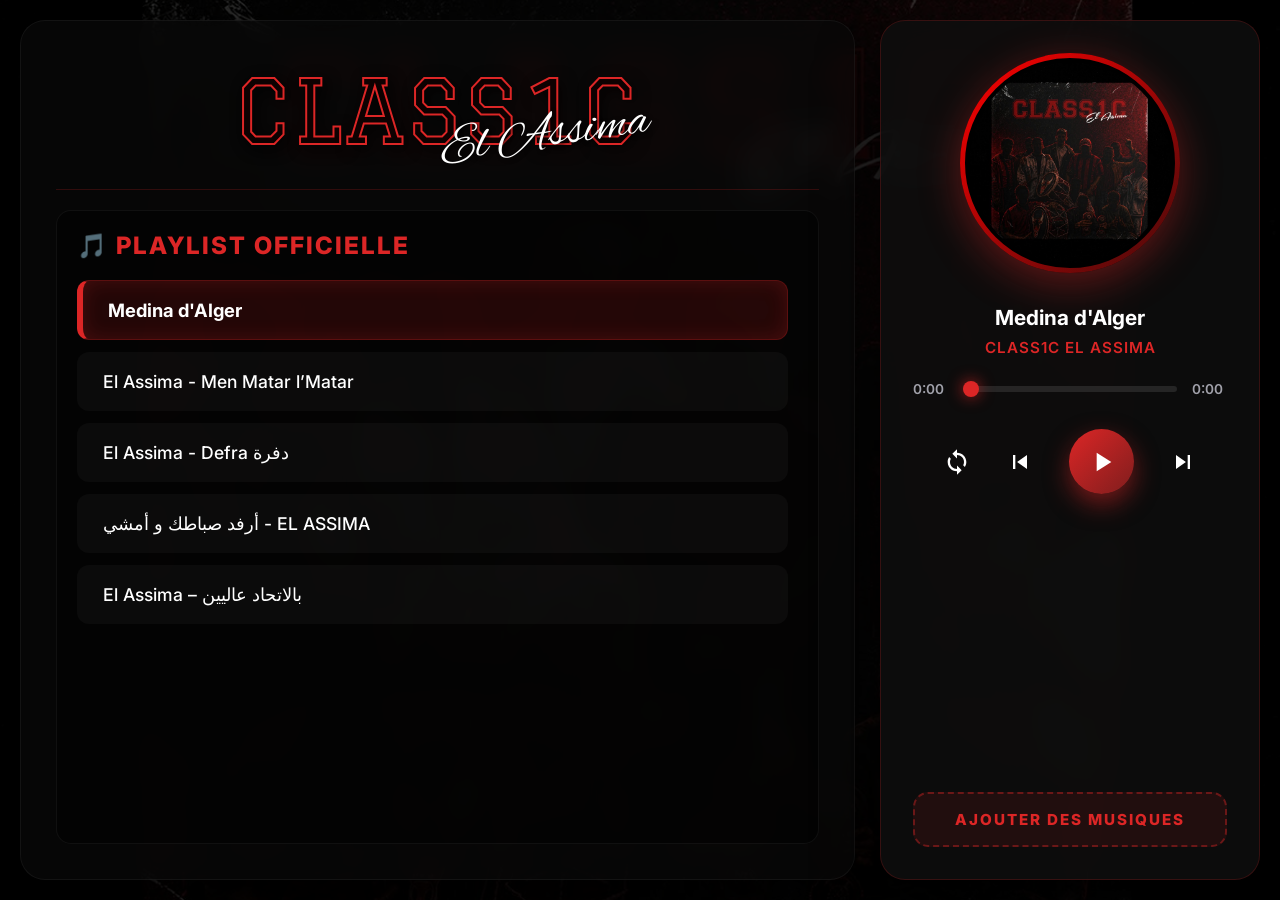
==== index.html @ e0ed2be4 "UI: update application logo (v21)" ====
<!DOCTYPE html>
<html lang="fr">
<head>
    <meta charset="UTF-8">
    <meta name="viewport" content="width=device-width, initial-scale=1.0">
    <title>CLASS1C El Assima</title>
    <link rel="stylesheet" href="style.css">
    <link href="https://fonts.googleapis.com/css2?family=Inter:wght@400;600;800;900&family=Graduate&family=Alex+Brush&display=swap" rel="stylesheet">
    <link rel="manifest" href="manifest.json?v=21">
    <meta name="apple-mobile-web-app-capable" content="yes">
    <meta name="apple-mobile-web-app-status-bar-style" content="black-translucent">
    <meta name="apple-mobile-web-app-title" content="ClassicAssima">
    <link rel="apple-touch-icon" href="logo classic.jpeg">
</head>
<body>
    <div class="app-layout">
        
        <!-- GAUCHE : Playlist Centrale -->
        <main class="content-area">
            <header class="site-header">
                <div class="logo-text-main">
                    <span class="logo-classic">CLASS1C</span>
                    <span class="logo-assima">El Assima</span>
                </div>
            </header>

            <div class="large-playlist-container">
                <h2 class="large-playlist-title">🎵 Playlist Officielle</h2>
                <ul id="playlist" class="playlist large-playlist">
                    <li class="playlist-empty">Aucune musique chargée</li>
                </ul>
            </div>
        </main>

        <!-- DROITE : Le Lecteur de Musique -->
        <aside class="sidebar-player">
            <div class="player-container">
                <div class="album-art-container">
                    <div class="album-art" id="albumArt">
                        <div class="music-note">🎵</div>
                    </div>
                </div>

                <div class="track-info">
                    <h1 id="trackTitle">Sélectionnez une musique</h1>
                    <p id="trackArtist">CLASS1C El Assima</p>
                </div>

                <div class="progress-container">
                    <span id="currentTime">0:00</span>
                    <input type="range" id="progressBar" min="0" max="100" value="0">
                    <span id="duration">0:00</span>
                </div>

                <div class="controls">
                    <button class="btn-control" id="loopBtn" title="Boucler la chanson">
                        <svg viewBox="0 0 24 24"><path d="M12 4V1L8 5l4 4V6c3.31 0 6 2.69 6 6 0 1.01-.25 1.97-.7 2.8l1.46 1.46C19.54 15.03 20 13.57 20 12c0-4.42-3.58-8-8-8zm0 14c-3.31 0-6-2.69-6-6 0-1.01.25-1.97.7-2.8L5.24 7.74C4.46 8.97 4 10.43 4 12c0 4.42 3.58 8 8 8v3l4-4-4-4v3z"/></svg>
                    </button>
                    <button class="btn-control" id="prevBtn">
                        <svg viewBox="0 0 24 24"><path d="M6 6h2v12H6zm3.5 6l8.5 6V6z"/></svg>
                    </button>
                    <button class="btn-play" id="playBtn">
                        <svg viewBox="0 0 24 24" id="playIcon"><path d="M8 5v14l11-7z"/></svg>
                    </button>
                    <button class="btn-control" id="nextBtn">
                        <svg viewBox="0 0 24 24"><path d="M6 18l8.5-6L6 6v12zM16 6v12h2V6h-2z"/></svg>
                    </button>
                </div>
                
                <div class="file-loader">
                    <label for="audioUpload" class="upload-btn">
                        <span>AJOUTER DES MUSIQUES</span>
                    </label>
                    <input type="file" id="audioUpload" accept="audio/*" multiple style="display: none;">
                </div>
            </div>
        </aside>

    </div>

    <!-- Élément audio masqué -->
    <audio id="mainAudio" playsinline preload="auto"></audio>
    
    <script>
        if ('serviceWorker' in navigator) {
            window.addEventListener('load', () => {
                navigator.serviceWorker.register('./sw_v21.js?v=21')
                .then(registration => console.log('SW registered'))
                .catch(err => console.log('SW failed', err));
            });
        }
    </script>
    <script src="app.js?v=21"></script>
</body>
</html>
---- style.css ----
:root {
    --bg-color: #000000;
    --primary: #dc2626; /* Rouge Intense USMA */
    --primary-hover: #991b1b;
    --text-main: #ffffff;
    --text-muted: #a1a1aa;
    --glass-bg: rgba(15, 15, 15, 0.85); /* Verre noir très sombre */
    --glass-border: rgba(220, 38, 38, 0.2); /* Bordure subtilement rouge */
}

* {
    margin: 0;
    padding: 0;
    box-sizing: border-box;
}

body {
    font-family: 'Inter', sans-serif;
    background: url('bg.jpeg') center/cover no-repeat fixed, #000000;
    color: var(--text-main);
    min-height: 100vh;
    overflow-x: hidden;
}

/* Overlay sombre pour faire ressortir l'interface */
body::before {
    content: '';
    position: fixed;
    top: 0; left: 0; right: 0; bottom: 0;
    background: rgba(0, 0, 0, 0.8);
    z-index: -1;
}

/* --- LAYOUT PRINCIPAL --- */
.app-layout {
    display: flex;
    width: 100%;
    min-height: 100vh;
    padding: 20px;
    gap: 25px;
    max-width: 1400px;
    margin: 0 auto;
}

@media (max-width: 900px) {
    .app-layout {
        flex-direction: column;
    }
    .sidebar-player {
        width: 100% !important;
    }
    .content-area, .player-container {
        height: auto !important;
        max-height: none !important;
    }
}

/* --- ZONE GAUCHE : PLAYLIST CENTRALE --- */
.content-area {
    flex-grow: 1;
    background: rgba(10, 10, 10, 0.65);
    backdrop-filter: blur(12px);
    -webkit-backdrop-filter: blur(12px);
    border: 1px solid rgba(255,255,255,0.05);
    border-radius: 25px;
    padding: 35px;
    display: flex;
    flex-direction: column;
    box-shadow: 0 20px 40px rgba(0,0,0,0.6);
    height: calc(100vh - 40px);
    overflow-y: hidden;
}

.site-header {
    margin-bottom: 20px;
    padding-bottom: 20px;
    border-bottom: 1px solid rgba(220, 38, 38, 0.2);
    text-align: center;
    flex-shrink: 0;
}

.logo-text-main {
    position: relative;
    display: inline-block;
    margin-bottom: 15px;
    margin-top: 10px;
}

.logo-classic {
    font-family: 'Graduate', sans-serif;
    font-size: 5.5rem;
    color: rgba(20, 0, 0, 0.6); /* Very dark/transparent red fill */
    -webkit-text-stroke: 2px #dc2626; /* USMA Red outline */
    letter-spacing: 4px;
    text-shadow: 4px 4px 15px rgba(0,0,0,0.9);
    line-height: 1;
}

.logo-assima {
    font-family: 'Alex Brush', cursive;
    font-size: 3.2rem; /* Alex brush est un peu plus petit, on compense */
    color: #ffffff;
    position: absolute;
    bottom: -8px;
    right: -10px;
    transform: rotate(-8deg);
    text-shadow: 2px 2px 4px rgba(0,0,0,0.9);
    line-height: 1;
}

@media (max-width: 600px) {
    .logo-classic { font-size: 3.5rem; }
    .logo-assima { font-size: 2rem; right: -5px; bottom: -5px; }
}

/* Playlist Styles (Large) */
.large-playlist-container {
    flex-grow: 1;
    display: flex;
    flex-direction: column;
    overflow: hidden;
    background: rgba(0, 0, 0, 0.4);
    border-radius: 15px;
    padding: 20px;
    border: 1px solid rgba(255, 255, 255, 0.05);
}

.large-playlist-title {
    font-size: 1.5rem;
    color: var(--primary);
    margin-bottom: 20px;
    text-transform: uppercase;
    letter-spacing: 2px;
    font-weight: 800;
    flex-shrink: 0;
}

.playlist {
    list-style: none;
    overflow-y: auto;
    flex-grow: 1;
    padding-right: 10px;
}

.playlist::-webkit-scrollbar {
    width: 6px;
}
.playlist::-webkit-scrollbar-track {
    background: rgba(255, 255, 255, 0.05);
    border-radius: 3px;
}
.playlist::-webkit-scrollbar-thumb {
    background: var(--primary);
    border-radius: 3px;
}

.playlist li {
    padding: 18px 25px;
    border-radius: 12px;
    margin-bottom: 12px;
    background: rgba(255, 255, 255, 0.03);
    cursor: pointer;
    transition: all 0.3s ease;
    display: flex;
    align-items: center;
    font-size: 1.1rem;
    font-weight: 500;
    border: 1px solid transparent;
}

.playlist li:hover {
    background: rgba(255, 255, 255, 0.08);
    transform: translateX(5px);
}

.playlist li.active {
    background: rgba(220, 38, 38, 0.15);
    border-left: 6px solid var(--primary);
    border-top: 1px solid rgba(220, 38, 38, 0.3);
    border-right: 1px solid rgba(220, 38, 38, 0.3);
    border-bottom: 1px solid rgba(220, 38, 38, 0.3);
    color: var(--text-main);
    font-weight: 700;
    font-size: 1.15rem;
    box-shadow: inset 0 0 20px rgba(220, 38, 38, 0.2);
}

.playlist-empty {
    text-align: center;
    color: var(--text-muted) !important;
    font-style: italic;
    cursor: default !important;
    background: none !important;
    border: none !important;
}

/* --- ZONE DROITE : LECTEUR AUDIO --- */
.sidebar-player {
    width: 380px;
    flex-shrink: 0;
}

.player-container {
    width: 100%;
    height: calc(100vh - 40px);
    background: var(--glass-bg);
    backdrop-filter: blur(15px);
    -webkit-backdrop-filter: blur(15px);
    border: 1px solid var(--glass-border);
    border-radius: 25px;
    padding: 2rem;
    display: flex;
    flex-direction: column;
    align-items: center;
    box-shadow: 0 30px 60px rgba(0, 0, 0, 0.9);
}

.header {
    width: 100%;
    text-align: center;
    margin-bottom: 2rem;
}

.title {
    font-family: 'Graduate', sans-serif;
    font-weight: normal;
    font-size: 2rem;
    letter-spacing: 4px;
    color: rgba(97, 0, 0, 0.8);
    -webkit-text-stroke: 1px #dc2626;
    text-shadow: 0 2px 10px rgba(220, 38, 38, 0.5);
}

.album-art-container {
    width: 220px;
    height: 220px;
    border-radius: 50%;
    padding: 5px;
    background: linear-gradient(135deg, #ff0000, #450a0a);
    box-shadow: 0 10px 40px rgba(220, 38, 38, 0.4);
    margin-bottom: 2rem;
    animation: spin 20s linear infinite;
    animation-play-state: paused;
    flex-shrink: 0;
}

.album-art-container.playing {
    animation-play-state: running;
}

@keyframes spin {
    100% { transform: rotate(360deg); }
}

.album-art {
    width: 100%;
    height: 100%;
    border-radius: 50%;
    background: url('bg.jpeg') center/cover no-repeat;
    display: flex;
    justify-content: center;
    align-items: center;
    overflow: hidden;
    border: 4px solid #000000;
}

.music-note {
    display: none;
}

.track-info {
    text-align: center;
    margin-bottom: 1.5rem;
    width: 100%;
    flex-shrink: 0;
}

.track-info h1 {
    font-size: 1.3rem;
    font-weight: 700;
    margin-bottom: 0.5rem;
    white-space: nowrap;
    overflow: hidden;
    text-overflow: ellipsis;
}

.track-info p {
    color: var(--primary);
    font-weight: 600;
    font-size: 0.95rem;
    text-transform: uppercase;
    letter-spacing: 1px;
}

.progress-container {
    width: 100%;
    display: flex;
    align-items: center;
    gap: 15px;
    margin-bottom: 2rem;
    flex-shrink: 0;
}

.progress-container span {
    font-size: 0.85rem;
    font-weight: 600;
    color: var(--text-muted);
    min-width: 35px;
}

input[type="range"] {
    flex-grow: 1;
    -webkit-appearance: none;
    height: 6px;
    background: rgba(255, 255, 255, 0.1);
    border-radius: 5px;
    outline: none;
    cursor: pointer;
}

input[type="range"]::-webkit-slider-thumb {
    -webkit-appearance: none;
    width: 16px;
    height: 16px;
    border-radius: 50%;
    background: var(--primary);
    cursor: pointer;
    box-shadow: 0 0 15px rgba(220, 38, 38, 0.8);
    transition: transform 0.1s;
}

input[type="range"]::-webkit-slider-thumb:hover {
    transform: scale(1.3);
}

.controls {
    display: flex;
    justify-content: center;
    align-items: center;
    gap: 35px;
    margin-bottom: 2rem;
    flex-shrink: 0;
}

button {
    background: none;
    border: none;
    cursor: pointer;
    outline: none;
    display: flex;
    justify-content: center;
    align-items: center;
    transition: all 0.2s ease;
}

button svg {
    fill: var(--text-main);
    width: 28px;
    height: 28px;
    transition: fill 0.2s ease;
}

.btn-control:hover svg {
    fill: var(--primary);
}

.btn-control:active {
    transform: scale(0.9);
}

.btn-play {
    width: 65px;
    height: 65px;
    background: linear-gradient(135deg, var(--primary), #7f1d1d);
    border-radius: 50%;
    box-shadow: 0 10px 25px rgba(220, 38, 38, 0.5);
}

.btn-play svg {
    width: 32px;
    height: 32px;
}

.btn-play:hover {
    transform: translateY(-2px);
    box-shadow: 0 15px 30px rgba(220, 38, 38, 0.6);
}

.btn-play:active {
    transform: translateY(2px);
    box-shadow: 0 5px 15px rgba(220, 38, 38, 0.5);
}

.file-loader {
    margin-top: auto;
    width: 100%;
    flex-shrink: 0;
}

#audioUpload {
    display: none;
}

.upload-btn {
    display: block;
    width: 100%;
    padding: 16px;
    background: rgba(220, 38, 38, 0.1);
    border: 2px dashed rgba(220, 38, 38, 0.4);
    border-radius: 15px;
    text-align: center;
    color: var(--primary);
    font-weight: 800;
    text-transform: uppercase;
    letter-spacing: 2px;
    cursor: pointer;
    transition: all 0.3s ease;
    font-size: 0.95rem;
}

.upload-btn:hover {
    background: rgba(220, 38, 38, 0.25);
    color: var(--text-main);
    border-color: var(--primary);
    box-shadow: 0 5px 20px rgba(220, 38, 38, 0.3);
}
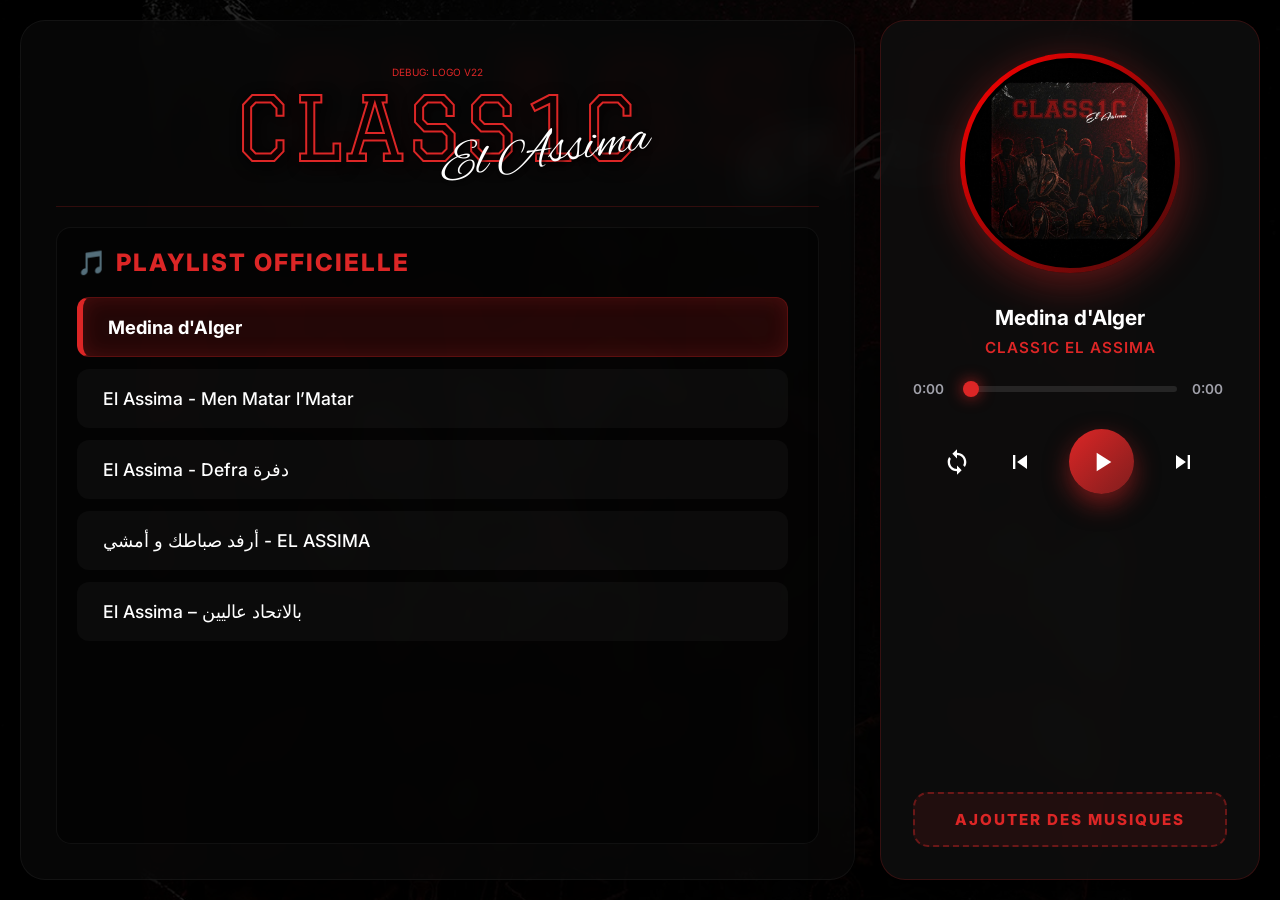
==== commit c4928b51: "Debug: add logo v22 indicator" ====
--- a/index.html
+++ b/index.html
@@ -6,11 +6,11 @@
     <title>CLASS1C El Assima</title>
     <link rel="stylesheet" href="style.css">
     <link href="https://fonts.googleapis.com/css2?family=Inter:wght@400;600;800;900&family=Graduate&family=Alex+Brush&display=swap" rel="stylesheet">
-    <link rel="manifest" href="manifest.json?v=21">
+    <link rel="manifest" href="manifest.json?v=22">
     <meta name="apple-mobile-web-app-capable" content="yes">
     <meta name="apple-mobile-web-app-status-bar-style" content="black-translucent">
     <meta name="apple-mobile-web-app-title" content="ClassicAssima">
-    <link rel="apple-touch-icon" href="logo classic.jpeg">
+    <link rel="apple-touch-icon" href="icon_v21.jpeg">
 </head>
 <body>
     <div class="app-layout">
@@ -19,6 +19,7 @@
         <main class="content-area">
             <header class="site-header">
                 <div class="logo-text-main">
+                    <div style="font-size: 10px; color: var(--primary); margin-bottom: 5px;">DEBUG: LOGO V22</div>
                     <span class="logo-classic">CLASS1C</span>
                     <span class="logo-assima">El Assima</span>
                 </div>
@@ -84,12 +85,12 @@
     <script>
         if ('serviceWorker' in navigator) {
             window.addEventListener('load', () => {
-                navigator.serviceWorker.register('./sw_v21.js?v=21')
+                navigator.serviceWorker.register('./sw_v22.js?v=22')
                 .then(registration => console.log('SW registered'))
                 .catch(err => console.log('SW failed', err));
             });
         }
     </script>
-    <script src="app.js?v=21"></script>
+    <script src="app.js?v=22"></script>
 </body>
 </html>
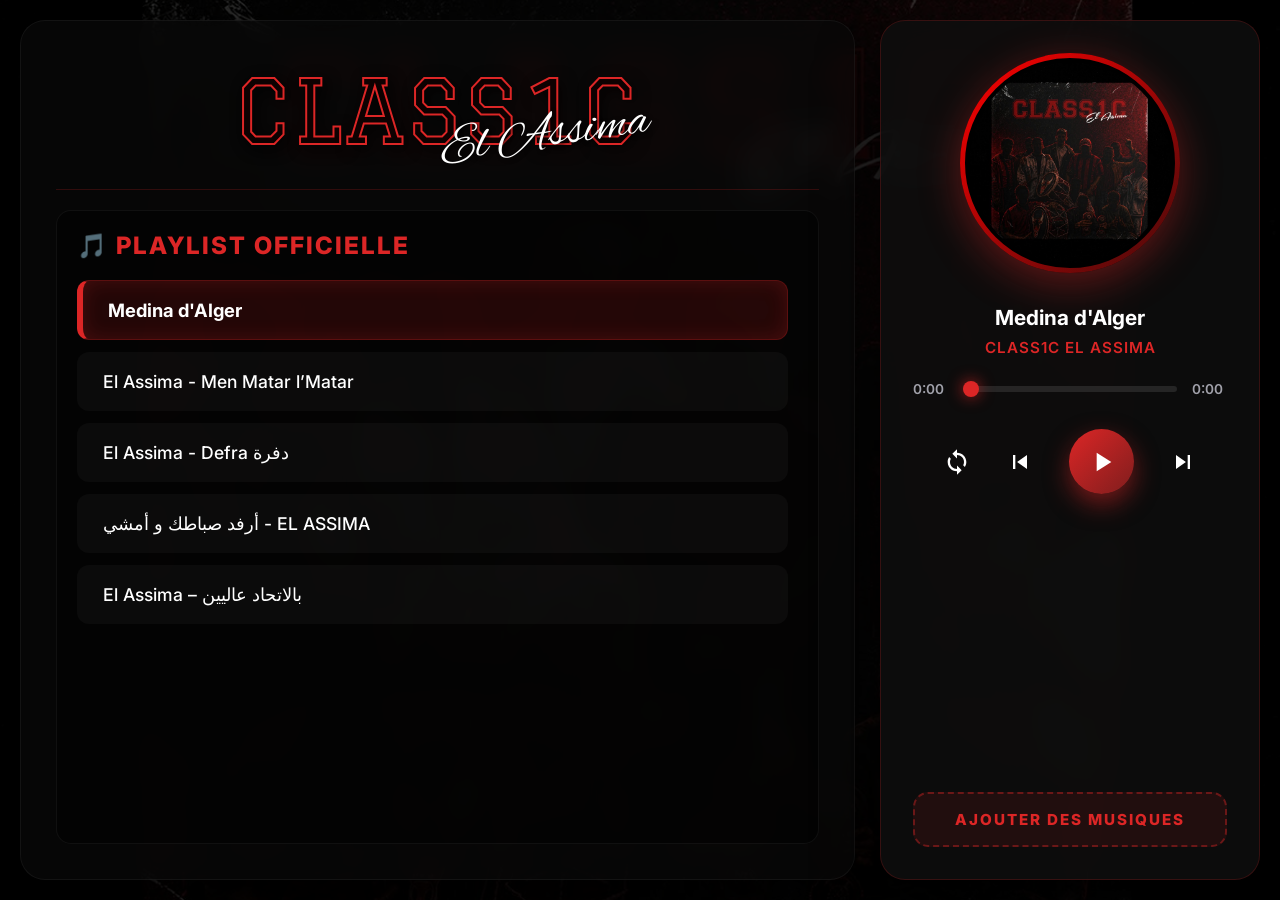
==== commit 0afbb5cb: "Final: clean UI and remove debug files" ====
--- a/index.html
+++ b/index.html
@@ -19,7 +19,6 @@
         <main class="content-area">
             <header class="site-header">
                 <div class="logo-text-main">
-                    <div style="font-size: 10px; color: var(--primary); margin-bottom: 5px;">DEBUG: LOGO V22</div>
                     <span class="logo-classic">CLASS1C</span>
                     <span class="logo-assima">El Assima</span>
                 </div>
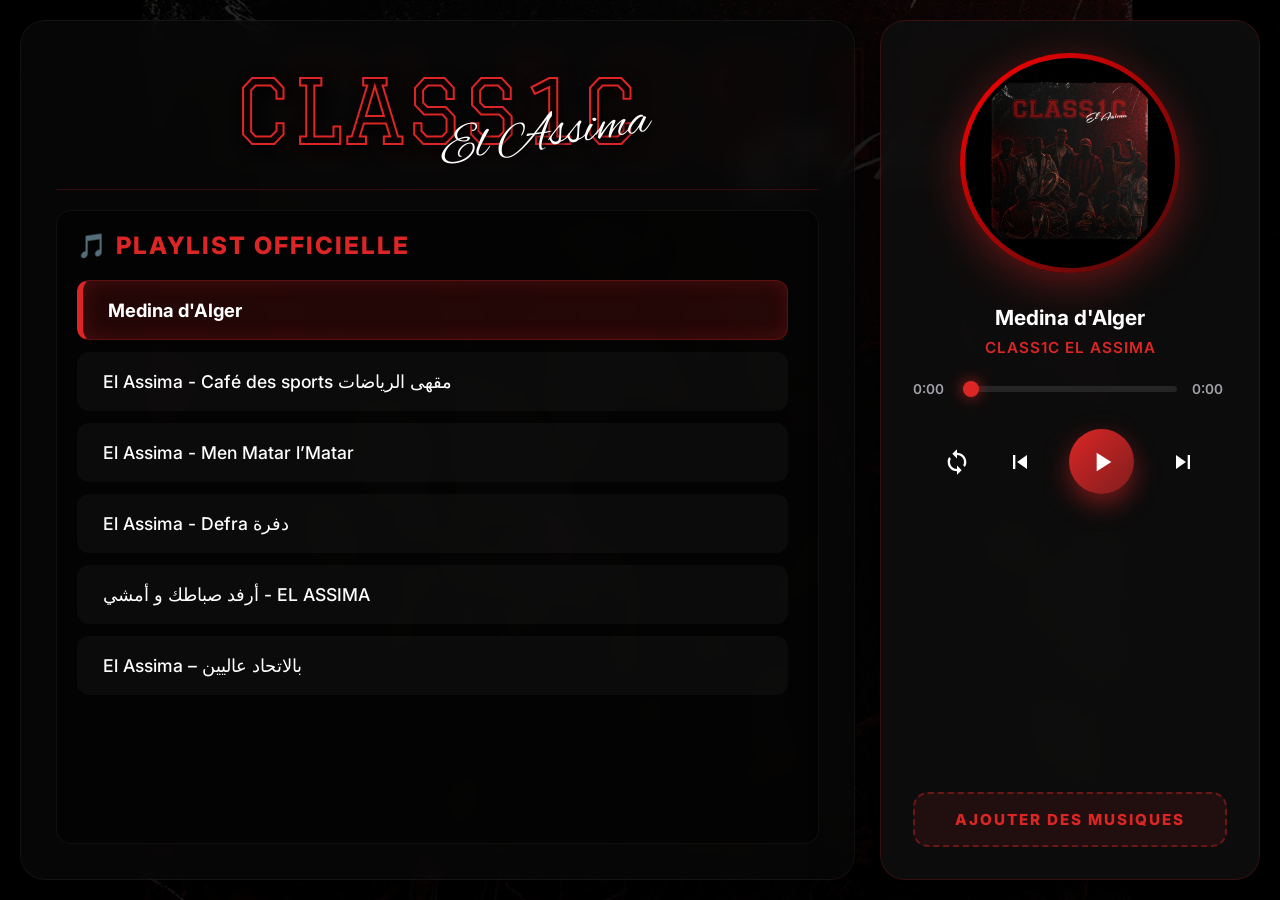
==== commit 67cb726b: "feat: ajouter la chanson cafe des sport (v24)" ====
--- a/index.html
+++ b/index.html
@@ -3,14 +3,14 @@
 <head>
     <meta charset="UTF-8">
     <meta name="viewport" content="width=device-width, initial-scale=1.0">
-    <title>CLASS1C El Assima</title>
+    <title>Classic Assima</title>
     <link rel="stylesheet" href="style.css">
     <link href="https://fonts.googleapis.com/css2?family=Inter:wght@400;600;800;900&family=Graduate&family=Alex+Brush&display=swap" rel="stylesheet">
-    <link rel="manifest" href="manifest.json?v=22">
+    <link rel="manifest" href="manifest_v24.json">
     <meta name="apple-mobile-web-app-capable" content="yes">
     <meta name="apple-mobile-web-app-status-bar-style" content="black-translucent">
-    <meta name="apple-mobile-web-app-title" content="ClassicAssima">
-    <link rel="apple-touch-icon" href="icon_v21.jpeg">
+    <meta name="apple-mobile-web-app-title" content="Assima">
+    <link rel="apple-touch-icon" href="bg.jpeg?v=24">
 </head>
 <body>
     <div class="app-layout">
@@ -43,7 +43,7 @@
 
                 <div class="track-info">
                     <h1 id="trackTitle">Sélectionnez une musique</h1>
-                    <p id="trackArtist">CLASS1C El Assima</p>
+                    <p id="trackArtist">Classic Assima</p>
                 </div>
 
                 <div class="progress-container">
@@ -84,12 +84,12 @@
     <script>
         if ('serviceWorker' in navigator) {
             window.addEventListener('load', () => {
-                navigator.serviceWorker.register('./sw_v22.js?v=22')
+                navigator.serviceWorker.register('./sw_v24.js?v=24')
                 .then(registration => console.log('SW registered'))
                 .catch(err => console.log('SW failed', err));
             });
         }
     </script>
-    <script src="app.js?v=22"></script>
+    <script src="app.js?v=24"></script>
 </body>
 </html>
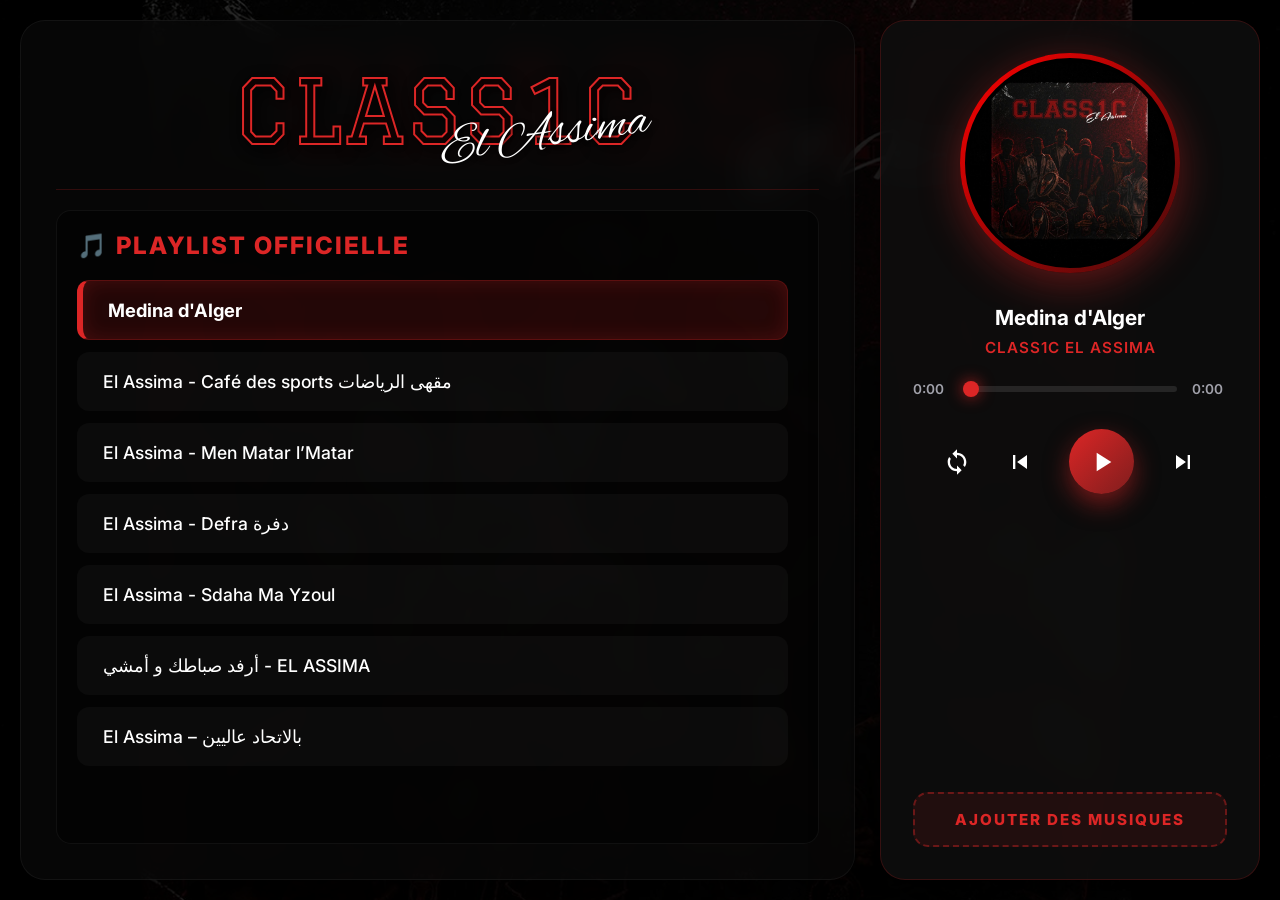
==== commit a10b361a: "Update SW cache version to v25" ====
--- a/index.html
+++ b/index.html
@@ -6,11 +6,11 @@
     <title>Classic Assima</title>
     <link rel="stylesheet" href="style.css">
     <link href="https://fonts.googleapis.com/css2?family=Inter:wght@400;600;800;900&family=Graduate&family=Alex+Brush&display=swap" rel="stylesheet">
-    <link rel="manifest" href="manifest_v24.json">
+    <link rel="manifest" href="manifest_v25.json">
     <meta name="apple-mobile-web-app-capable" content="yes">
     <meta name="apple-mobile-web-app-status-bar-style" content="black-translucent">
     <meta name="apple-mobile-web-app-title" content="Assima">
-    <link rel="apple-touch-icon" href="bg.jpeg?v=24">
+    <link rel="apple-touch-icon" href="bg.jpeg?v=25">
 </head>
 <body>
     <div class="app-layout">
@@ -84,12 +84,12 @@
     <script>
         if ('serviceWorker' in navigator) {
             window.addEventListener('load', () => {
-                navigator.serviceWorker.register('./sw_v24.js?v=24')
+                navigator.serviceWorker.register('./sw_v25.js?v=25')
                 .then(registration => console.log('SW registered'))
                 .catch(err => console.log('SW failed', err));
             });
         }
     </script>
-    <script src="app.js?v=24"></script>
+    <script src="app.js?v=25"></script>
 </body>
 </html>
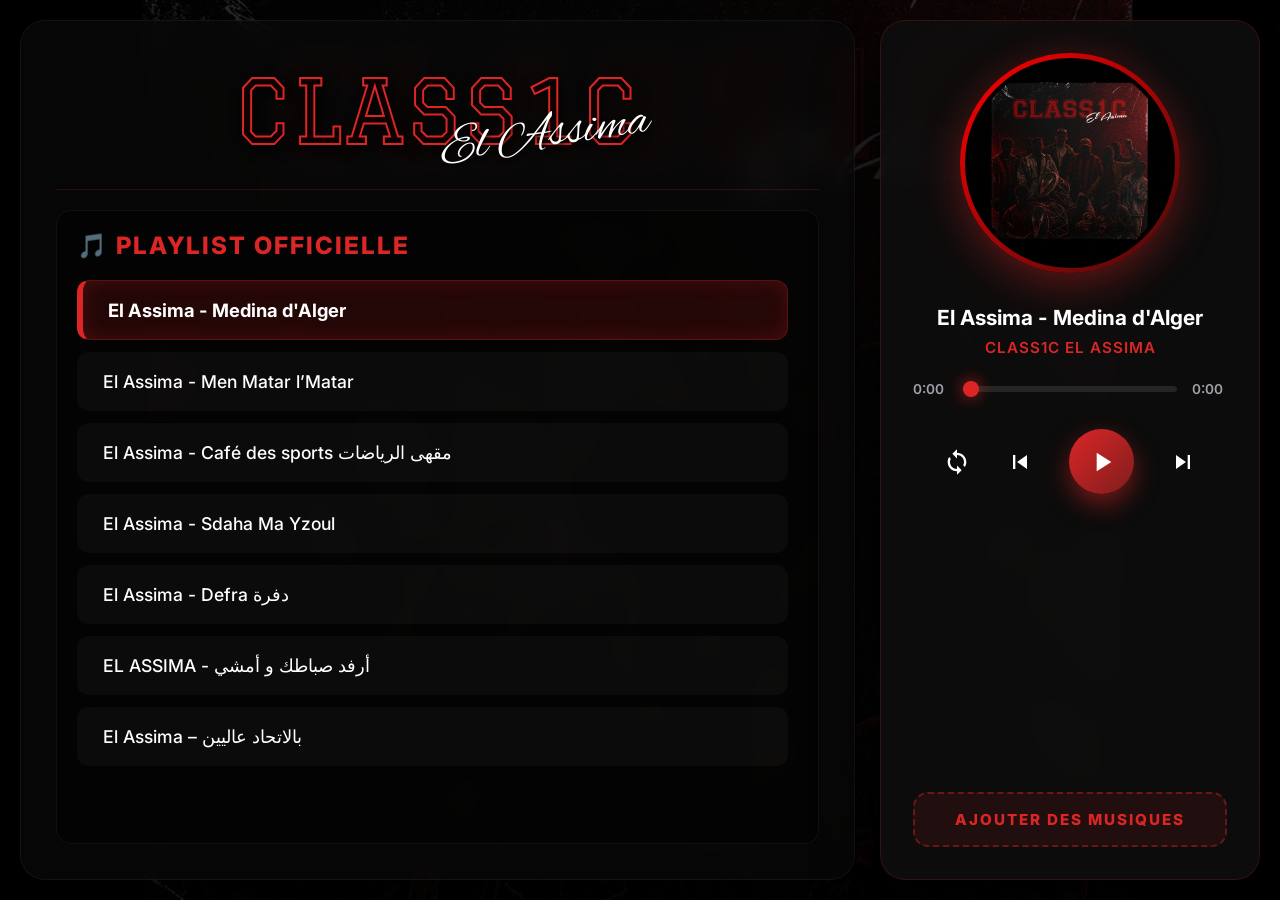
==== commit 021f0e81: "Reorder playlist and update track titles" ====
--- a/index.html
+++ b/index.html
@@ -6,11 +6,11 @@
     <title>Classic Assima</title>
     <link rel="stylesheet" href="style.css">
     <link href="https://fonts.googleapis.com/css2?family=Inter:wght@400;600;800;900&family=Graduate&family=Alex+Brush&display=swap" rel="stylesheet">
-    <link rel="manifest" href="manifest_v25.json">
+    <link rel="manifest" href="manifest_v26.json">
     <meta name="apple-mobile-web-app-capable" content="yes">
     <meta name="apple-mobile-web-app-status-bar-style" content="black-translucent">
     <meta name="apple-mobile-web-app-title" content="Assima">
-    <link rel="apple-touch-icon" href="bg.jpeg?v=25">
+    <link rel="apple-touch-icon" href="bg.jpeg?v=26">
 </head>
 <body>
     <div class="app-layout">
@@ -84,12 +84,12 @@
     <script>
         if ('serviceWorker' in navigator) {
             window.addEventListener('load', () => {
-                navigator.serviceWorker.register('./sw_v25.js?v=25')
+                navigator.serviceWorker.register('./sw_v26.js?v=26')
                 .then(registration => console.log('SW registered'))
                 .catch(err => console.log('SW failed', err));
             });
         }
     </script>
-    <script src="app.js?v=25"></script>
+    <script src="app.js?v=26"></script>
 </body>
 </html>
